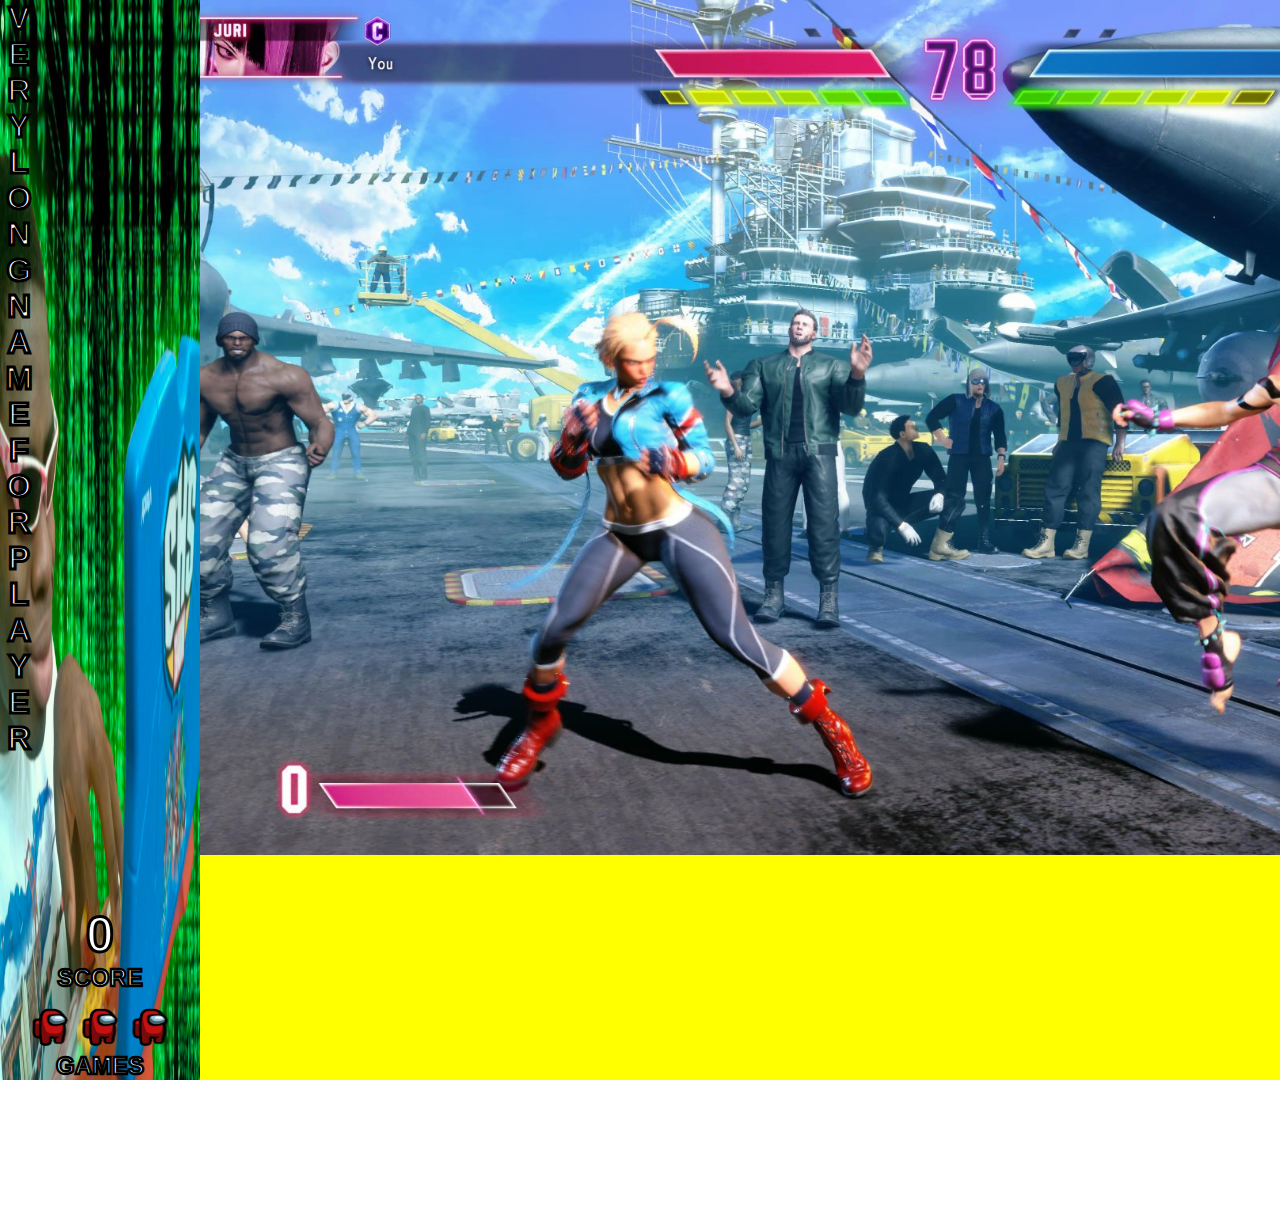
==== prototypes/index2.html @ ce68a040 "new prototype added" ====
<!DOCTYPE html>
<html lang="ru">

<head>
	<meta charset="UTF-8">
	<meta name="viewport" content="width=device-width, initial-scale=1.0">

	<link href="style.css" rel="stylesheet">

	<title>Оверлей для стрима2</title>
</head>

<body>
<div class="container">
	<div class="left">
		<h1> Verylongnameforplayer </h1>
		<h2 class="score"> 0 </h2>
		<h2> SCORE </h2>
		<div class="games">
			<img class="game" src="2.png">
			<img class="game" src="2.png">
			<img class="game" src="2.png">
		</div>
		<h2> GAMES </h2>
		<img class="bg" src="1.png">
	</div>
	<div class="right">
		<h1> NAME </h1>
		<h2 class="score"> 3 </h2>
		<h2> SCORE </h2>
		<div class="games">
			<img class="game" src="2.png">
			<img class="game" src="2.png">
			<img class="game" src="2.png">
		</div>
		<h2> GAMES </h2>
		<img class="bg" src="1.png">
	</div>
	<div class="screen">
		<img class="bg" src="temp.jpg">
	</div>
	<div class="footer">
	<iframe src="https://challonge.com/ru/gy1wbcaa/module" width="1520" height="350" frameborder="0" scrolling="auto" allowtransparency="true"></iframe>
	</div>
</div>

</body>
</html>
---- prototypes/style.css ----
body {
	font-family: Arial, sans-serif;
	background-color: transparent;
	color: white;
	margin: 0;
	overflow: hidden;
}

h1, h2, .games{
	z-index: 1;
}

h1 {
	height: 90%;
	width: 100%;
	word-break: break-word;
	writing-mode: vertical-lr;
	text-orientation: upright;
	text-transform: uppercase;
	-webkit-text-stroke: 2px black;
	font-weight: 1000;
}

h2 {
	-webkit-text-stroke: 1.5px black;
	font-weight: 1000;
	margin: 0;
}

.game {
	width: 50px;
	height: 50px;
	margin-top: 10px;
}

.score {
	font-size: 50px;
}

.bg {
	width: 100%;
	height: 100%;
	object-fit: fill;
	position: absolute;
	z-index: 0;
}

.left, .right{
	display: flex;
	flex-direction: column;
	align-items: center;
	position: relative;
	grid-row: 1 / span 2;
}

.left {
	background-color: red;
	grid-column: 1;
}

.right {
	background-color: green;
	grid-column: 3;
}

.right .bg {
	transform: scaleX(-1);
}

.right h1{
	writing-mode: vertical-rl;
}

.games {
	display: flex;
}

.screen {
	position: relative;
	display: flex;
	background-color: transparent;
	grid-row: 1;
	grid-column: 2;
}

.footer {
	position: relative;
	display: flex;
	flex-direction: column;
	background-color: yellow;
	grid-row: 2;
	grid-column: 2;
}

iframe {
	position:absolute;
}

.container {
	width: 1920px;
	height: 1080px;
	display: grid;
	grid-template-columns: 200px 1520px 200px;
	grid-template-rows: 855px 225px;
}
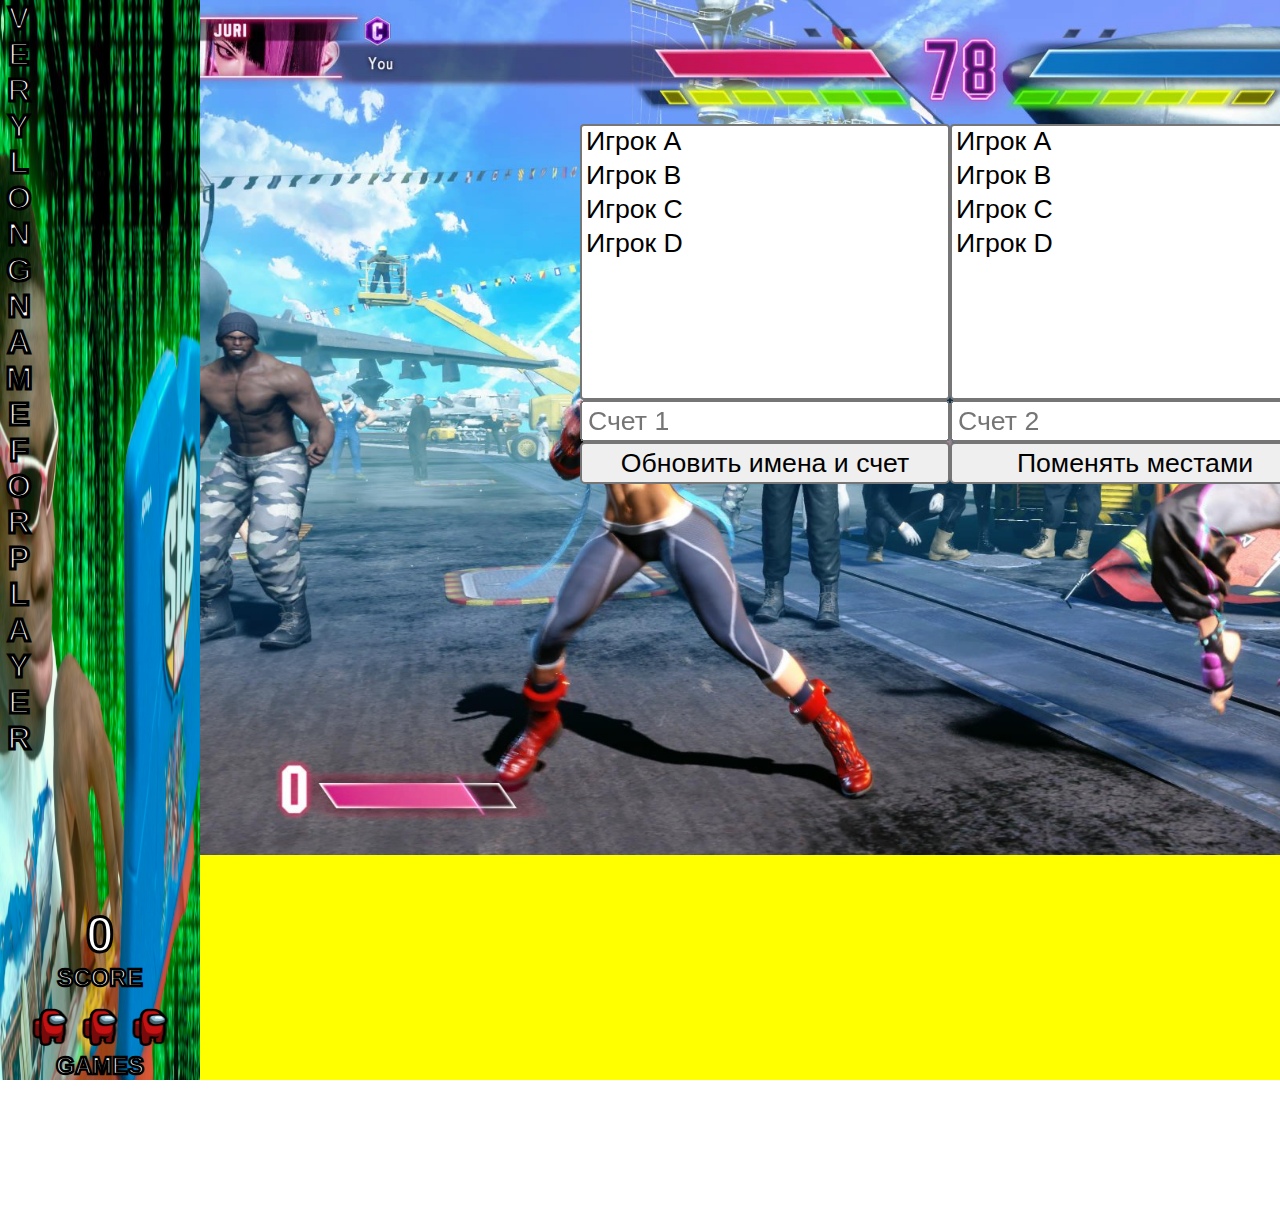
==== commit f71de693: "working on prototype" ====
--- a/prototypes/index2.html
+++ b/prototypes/index2.html
@@ -4,41 +4,67 @@
 <head>
 	<meta charset="UTF-8">
 	<meta name="viewport" content="width=device-width, initial-scale=1.0">
-
+	<script type="text/javascript" src="script.js"></script>
 	<link href="style.css" rel="stylesheet">
-
 	<title>Оверлей для стрима2</title>
 </head>
 
 <body>
 <div class="container">
 	<div class="left">
-		<h1> Verylongnameforplayer </h1>
-		<h2 class="score"> 0 </h2>
+		<h1 id="player1Name"> Verylongnameforplayer </h1>
+		<h2 id="player1Score" class="score"> 0 </h2>
 		<h2> SCORE </h2>
-		<div class="games">
+		<div id="player1Games" class="games">
 			<img class="game" src="2.png">
 			<img class="game" src="2.png">
 			<img class="game" src="2.png">
 		</div>
 		<h2> GAMES </h2>
-		<img class="bg" src="1.png">
+		<img class="bg" id="player1Bg" src="1.png">
 	</div>
+	
 	<div class="right">
-		<h1> NAME </h1>
-		<h2 class="score"> 3 </h2>
+		<h1 id="player2Name"> NAME </h1>
+		<h2 id="player2Score" class="score"> 3 </h2>
 		<h2> SCORE </h2>
-		<div class="games">
-			<img class="game" src="2.png">
+		<div id="player2Games" class="games">
+			<img class="game" src="2.png" onclick="changeIMG(this)">
 			<img class="game" src="2.png">
 			<img class="game" src="2.png">
 		</div>
 		<h2> GAMES </h2>
-		<img class="bg" src="1.png">
+		<img class="bg" id="player2Bg" src="1.png">
 	</div>
+	
 	<div class="screen">
+		<div class="controls">
+		<div class="player">
+			<select id="player1List" class="mySelect" size="8">
+				<option value="Игрок A">Игрок A</option>
+				<option value="Игрок B">Игрок B</option>
+				<option value="Игрок C">Игрок C</option>
+				<option value="Игрок D">Игрок D</option>
+			</select>
+			<input type="number" id="score1Input" placeholder="Счет 1" min="0">
+			<button onclick="updateNamesAndScores()">Обновить имена и счет</button>
+		</div>
+		
+		<div class="player">
+			<select id="player2List" class="mySelect" size="8">
+				<option value="Игрок A">Игрок A</option>
+				<option value="Игрок B">Игрок B</option>
+				<option value="Игрок C">Игрок C</option>
+				<option value="Игрок D">Игрок D</option>
+			</select>
+			<input type="number" id="score2Input" placeholder="Счет 2" min="0">
+			<button onclick="swapPlayers()">Поменять местами</button>
+		</div>
+		</div>
+	
 		<img class="bg" src="temp.jpg">
 	</div>
+	
 	<div class="footer">
 	<iframe src="https://challonge.com/ru/gy1wbcaa/module" width="1520" height="350" frameborder="0" scrolling="auto" allowtransparency="true"></iframe>
 	</div>
--- a/prototypes/style.css
+++ b/prototypes/style.css
@@ -83,6 +83,22 @@
 	grid-column: 2;
 }
 
+.controls {
+	display: flex;
+	flex-direction: row;
+	position: absolute;
+	z-index: 1;
+	width: 100%;
+	transform: scale(2,2);
+	top: 25%;
+	left: 75%;
+}
+
+.player {
+	display: flex;
+	flex-direction: column;
+}
+
 .footer {
 	position: relative;
 	display: flex;
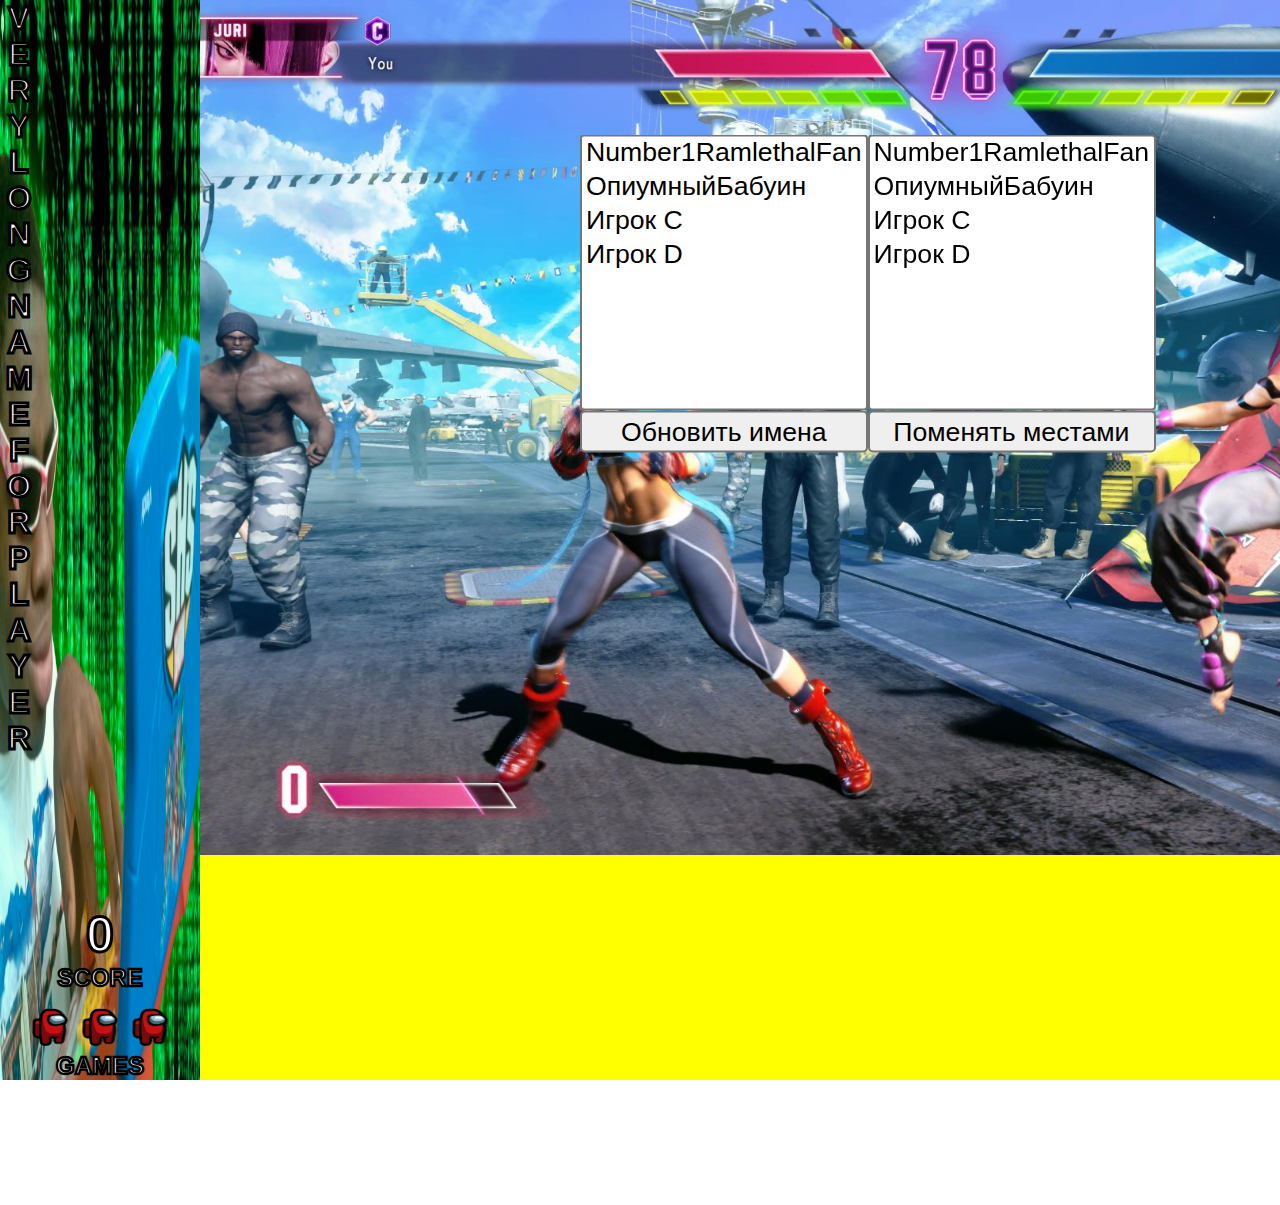
==== commit 2c3ef7e7: "tweaks to prototype" ====
--- a/prototypes/index2.html
+++ b/prototypes/index2.html
@@ -13,7 +13,7 @@
 <div class="container">
 	<div class="left">
 		<h1 id="player1Name"> Verylongnameforplayer </h1>
-		<h2 id="player1Score" class="score"> 0 </h2>
+		<h2 id="player1Score" class="score" contenteditable = "true"> 0 </h2>
 		<h2> SCORE </h2>
 		<div id="player1Games" class="games">
 			<img class="game" src="2.png">
@@ -26,10 +26,10 @@
 	
 	<div class="right">
 		<h1 id="player2Name"> NAME </h1>
-		<h2 id="player2Score" class="score"> 3 </h2>
+		<h2 id="player2Score" class="score" contenteditable = "true"> 3 </h2>
 		<h2> SCORE </h2>
 		<div id="player2Games" class="games">
-			<img class="game" src="2.png" onclick="changeIMG(this)">
+			<img class="game" src="2.png">
 			<img class="game" src="2.png">
 			<img class="game" src="2.png">
 		</div>
@@ -41,23 +41,21 @@
 		<div class="controls">
 		<div class="player">
 			<select id="player1List" class="mySelect" size="8">
-				<option value="Игрок A">Игрок A</option>
-				<option value="Игрок B">Игрок B</option>
+				<option value="Number1RamlethalFan">Number1RamlethalFan</option>
+				<option value="ОпиумныйБабуин">ОпиумныйБабуин</option>
 				<option value="Игрок C">Игрок C</option>
 				<option value="Игрок D">Игрок D</option>
 			</select>
-			<input type="number" id="score1Input" placeholder="Счет 1" min="0">
-			<button onclick="updateNamesAndScores()">Обновить имена и счет</button>
+			<button onclick="updateNamesAndImgs()">Обновить имена</button>
 		</div>
 		
 		<div class="player">
 			<select id="player2List" class="mySelect" size="8">
-				<option value="Игрок A">Игрок A</option>
-				<option value="Игрок B">Игрок B</option>
+				<option value="Number1RamlethalFan">Number1RamlethalFan</option>
+				<option value="ОпиумныйБабуин">ОпиумныйБабуин</option>
 				<option value="Игрок C">Игрок C</option>
 				<option value="Игрок D">Игрок D</option>
 			</select>
-			<input type="number" id="score2Input" placeholder="Счет 2" min="0">
 			<button onclick="swapPlayers()">Поменять местами</button>
 		</div>
 		</div>
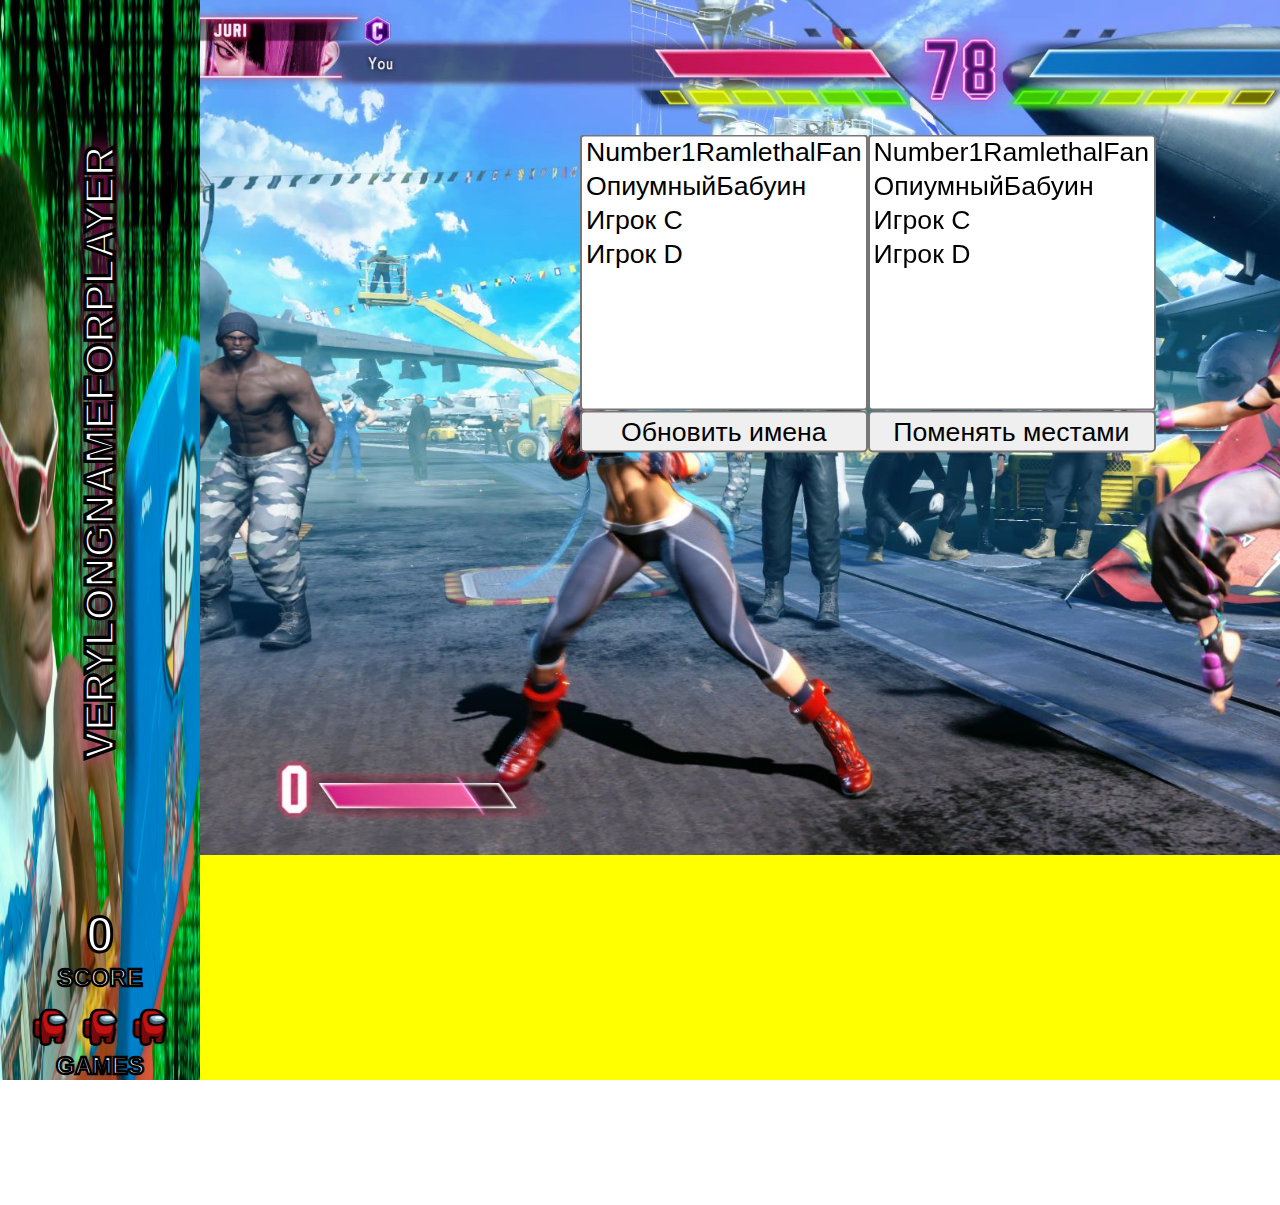
==== commit 9204c4e9: "different changes" ====
--- a/prototypes/index2.html
+++ b/prototypes/index2.html
@@ -12,7 +12,7 @@
 <body>
 <div class="container">
 	<div class="left">
-		<h1 id="player1Name"> Verylongnameforplayer </h1>
+		<h1 class="name" id="player1Name"> Verylongnameforplayer </h1>
 		<h2 id="player1Score" class="score" contenteditable = "true"> 0 </h2>
 		<h2> SCORE </h2>
 		<div id="player1Games" class="games">
@@ -62,7 +62,6 @@
 	
 		<img class="bg" src="temp.jpg">
 	</div>
-	
 	<div class="footer">
 	<iframe src="https://challonge.com/ru/gy1wbcaa/module" width="1520" height="350" frameborder="0" scrolling="auto" allowtransparency="true"></iframe>
 	</div>
--- a/prototypes/style.css
+++ b/prototypes/style.css
@@ -1,3 +1,4 @@
+
 body {
 	font-family: Arial, sans-serif;
 	background-color: transparent;
@@ -12,19 +13,23 @@
 
 h1 {
 	height: 90%;
-	width: 100%;
-	word-break: break-word;
-	writing-mode: vertical-lr;
-	text-orientation: upright;
+	word-break: break-all;
 	text-transform: uppercase;
 	-webkit-text-stroke: 2px black;
 	font-weight: 1000;
+	font-size: 42px;
+	text-align: center;
 }
 
 h2 {
 	-webkit-text-stroke: 1.5px black;
 	font-weight: 1000;
-	margin: 0;
+	margin: 0;	
+}
+
+[contenteditable] {
+	outline: 0px solid transparent;
+	caret-color: transparent;
 }
 
 .game {
@@ -54,12 +59,14 @@
 }
 
 .left {
-	background-color: red;
+	background: rgb(211,31,130);
+	background: linear-gradient(90deg, rgba(211,31,130,1) 0%, rgba(231,94,153,1) 100%);
 	grid-column: 1;
 }
 
 .right {
-	background-color: green;
+	background: rgb(34,117,191);
+	background: linear-gradient(-90deg, rgba(34,117,191,1) 0%, rgba(108,209,240,1) 100%);
 	grid-column: 3;
 }
 
@@ -67,9 +74,17 @@
 	transform: scaleX(-1);
 }
 
-.right h1{
-	writing-mode: vertical-rl;
+.left h1 {
+	writing-mode: tb-rl;
+    transform: rotate(180deg);
+	text-shadow: 0px 0px 20px #d32183;
+	
 }
+.right h1 {
+	writing-mode: tb-rl;
+	text-shadow: 0px 0px 20px #277bc2;
+}
+
 
 .games {
 	display: flex;
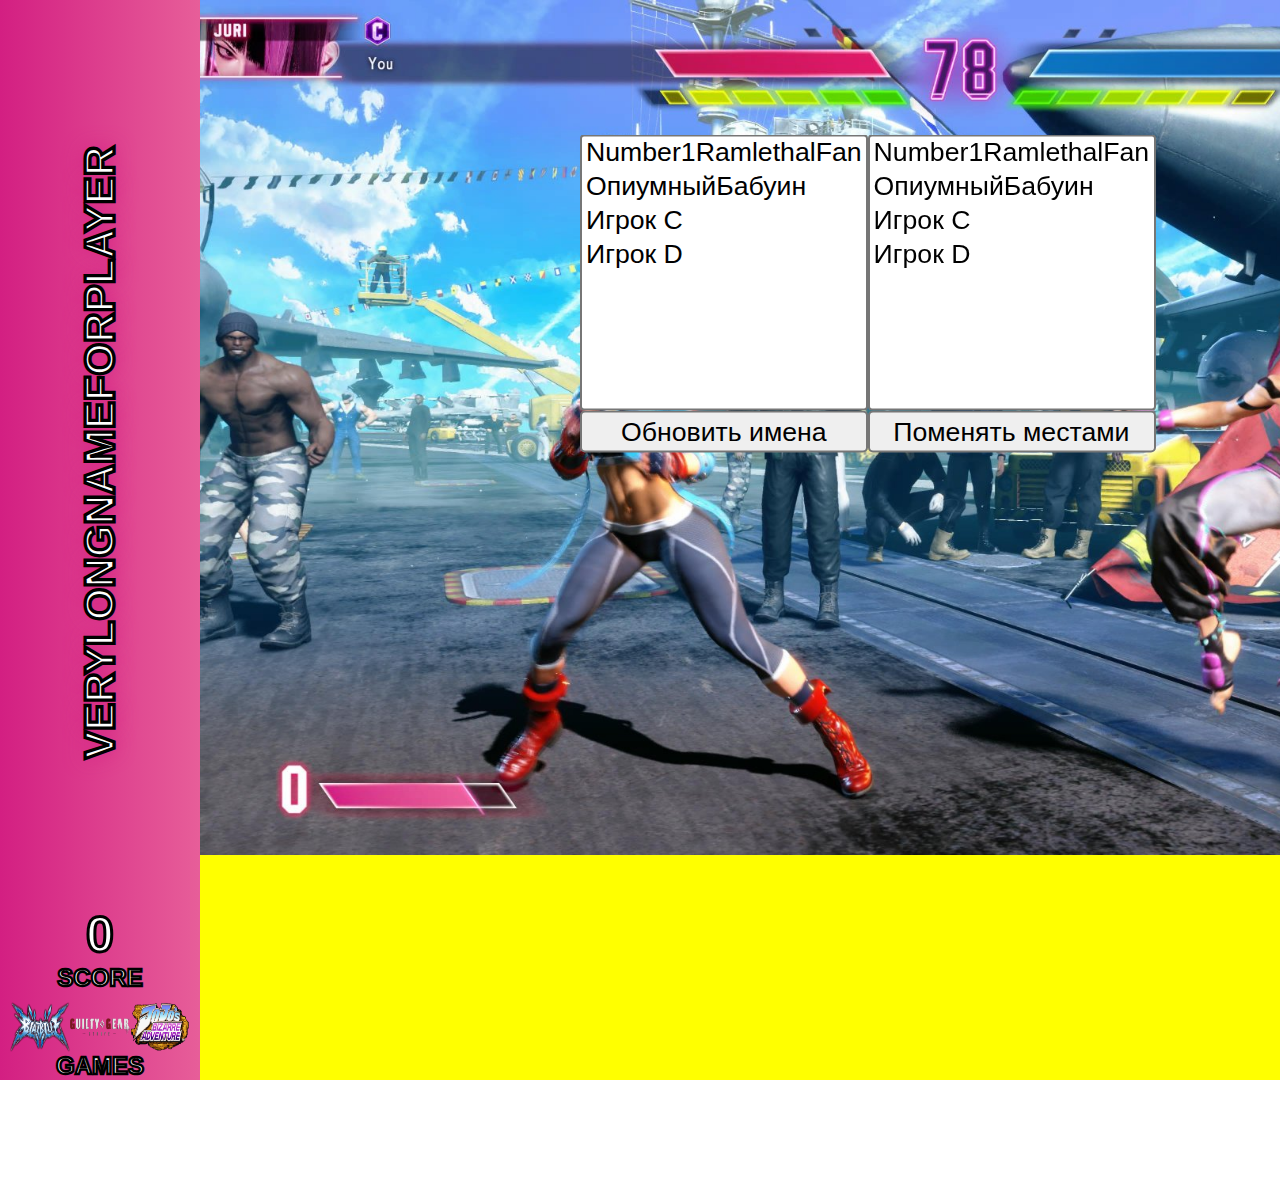
==== commit d3a707de: "still changing prototype" ====
--- a/prototypes/index2.html
+++ b/prototypes/index2.html
@@ -16,12 +16,12 @@
 		<h2 id="player1Score" class="score" contenteditable = "true"> 0 </h2>
 		<h2> SCORE </h2>
 		<div id="player1Games" class="games">
-			<img class="game" src="2.png">
-			<img class="game" src="2.png">
-			<img class="game" src="2.png">
+			<img class="game" src="bb.png">
+			<img class="game" src="ggst.png">
+			<img class="game" src="jojohftf.png">
 		</div>
 		<h2> GAMES </h2>
-		<img class="bg" id="player1Bg" src="1.png">
+		<!-- <img class="bg" id="player1Bg" src="1.png"> -->
 	</div>
 	
 	<div class="right">
@@ -29,12 +29,12 @@
 		<h2 id="player2Score" class="score" contenteditable = "true"> 3 </h2>
 		<h2> SCORE </h2>
 		<div id="player2Games" class="games">
-			<img class="game" src="2.png">
-			<img class="game" src="2.png">
-			<img class="game" src="2.png">
+			<img class="game" src="ggxrd.png">
+			<img class="game" src="sf3.png">
+			<img class="game" src="bb.png">
 		</div>
 		<h2> GAMES </h2>
-		<img class="bg" id="player2Bg" src="1.png">
+		<!-- <img class="bg" id="player2Bg" src="1.png"> -->
 	</div>
 	
 	<div class="screen">
@@ -63,9 +63,17 @@
 		<img class="bg" src="temp.jpg">
 	</div>
 	<div class="footer">
-	<iframe src="https://challonge.com/ru/gy1wbcaa/module" width="1520" height="350" frameborder="0" scrolling="auto" allowtransparency="true"></iframe>
+	<iframe src="https://challonge.com/ru/gy1wbcaa/module" width="1520" height="345" frameborder="0" scrolling="auto" allowtransparency="true"></iframe>
 	</div>
 </div>
 
+<script>
+document.querySelectorAll('.game').forEach(img => {
+	img.addEventListener('click', function() {
+	this.classList.toggle('filtered');
+	});
+});
+</script>
+
 </body>
 </html>--- a/prototypes/style.css
+++ b/prototypes/style.css
@@ -13,7 +13,7 @@
 
 h1 {
 	height: 90%;
-	word-break: break-all;
+	word-break: break-word;
 	text-transform: uppercase;
 	-webkit-text-stroke: 2px black;
 	font-weight: 1000;
@@ -32,10 +32,18 @@
 	caret-color: transparent;
 }
 
+.games {
+	display: flex;
+}
+
 .game {
-	width: 50px;
+	width: 60px;
 	height: 50px;
 	margin-top: 10px;
+}
+
+.filtered {
+	filter: grayscale(100%) opacity(0.25);
 }
 
 .score {
@@ -85,11 +93,6 @@
 	text-shadow: 0px 0px 20px #277bc2;
 }
 
-
-.games {
-	display: flex;
-}
-
 .screen {
 	position: relative;
 	display: flex;
